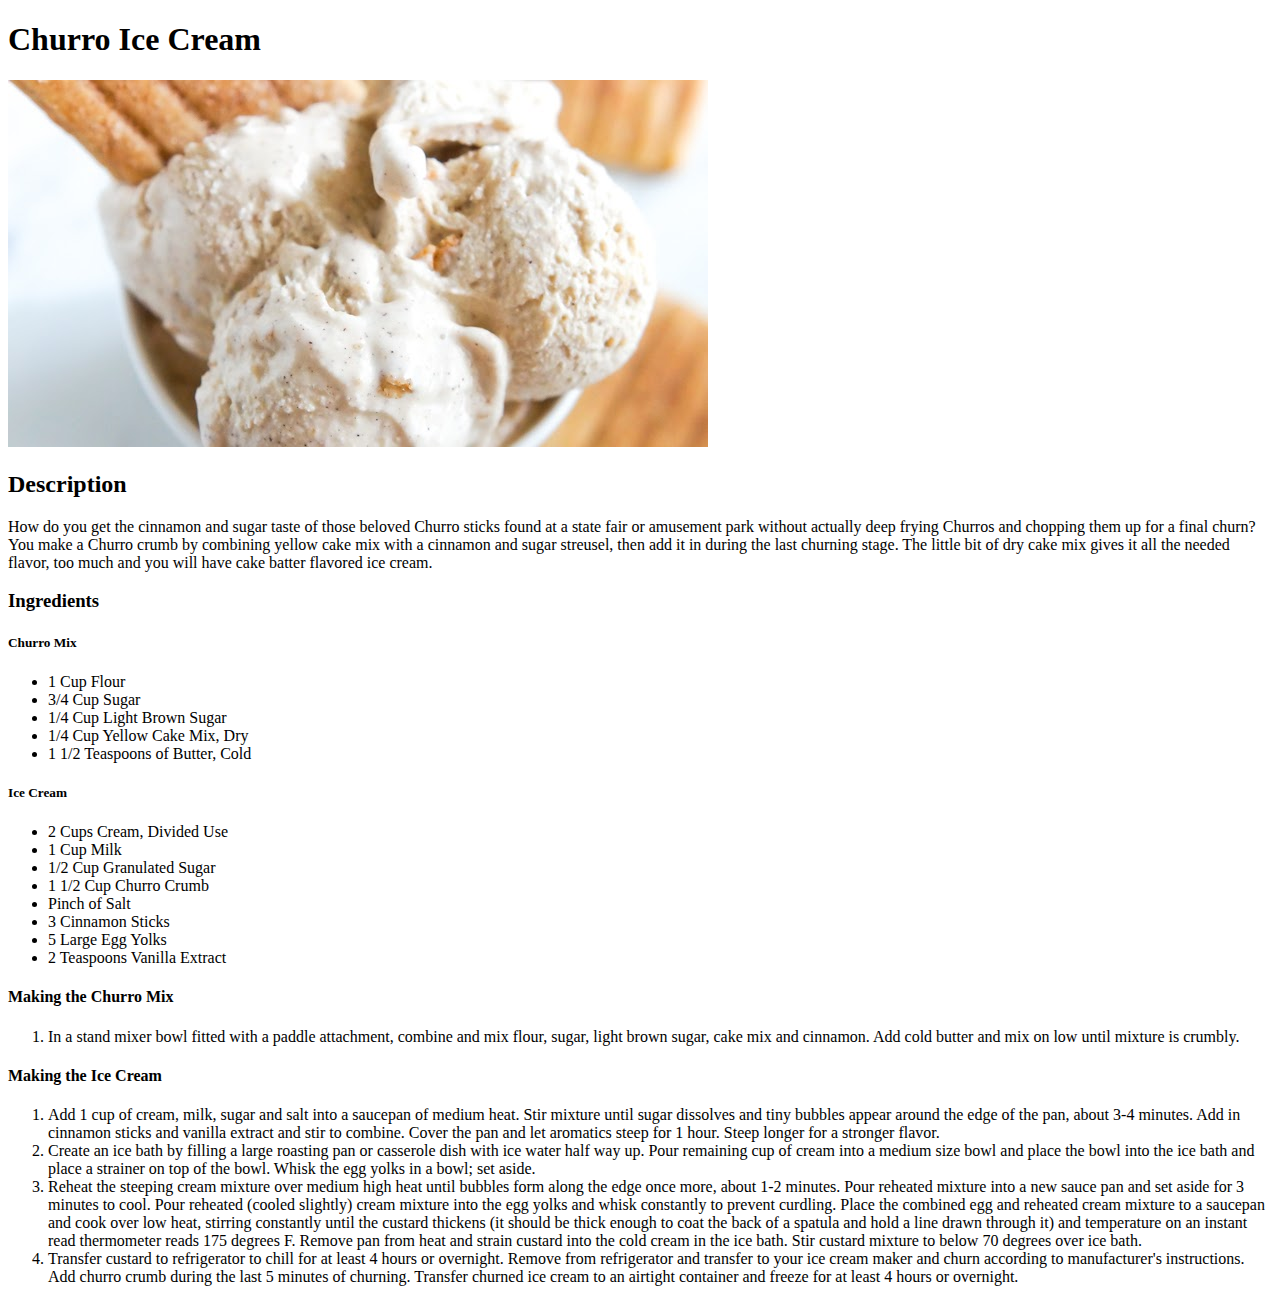
==== recipes/churro_ice_cream.html @ 2405307c "new recipe pages and index" ====
<!DOCTYPE html>
<html lang="eng">
    <title>Churro Ice Cream</title>
    <h1>Churro Ice Cream</h1>
    <img src="/links-images/churro ice cream.jpg" alt="Pic of Churro Ice Cream">
    <h2>Description</h2>
    <p>How do you get the cinnamon and sugar taste of those beloved Churro sticks 
    found at a state fair or amusement park without actually deep frying Churros and 
    chopping them up for a final churn? You make a Churro crumb by combining yellow cake 
    mix with a cinnamon and sugar streusel, then add it in  during the last churning stage. 
    The little bit of dry cake mix gives it all the needed flavor, too much and you will have
    cake batter flavored ice cream.</p>

    <h3>Ingredients</h3>
    <h5>Churro Mix</h5>
    <ul>
        <li>1 Cup Flour</li>
        <li>3/4 Cup Sugar</li>
        <li>1/4 Cup Light Brown Sugar</li>
        <li>1/4 Cup Yellow Cake Mix, Dry</li>
        <li>1 1/2 Teaspoons of Butter, Cold</li>
    </ul>
    <h5>Ice Cream</h5>
    <ul>
        <li>2 Cups Cream, Divided Use</li>
        <li>1 Cup Milk</li>
        <li>1/2 Cup Granulated Sugar</li>
        <li>1 1/2 Cup Churro Crumb</li>
        <li>Pinch of Salt</li>
        <li>3 Cinnamon Sticks</li>
        <li>5 Large Egg Yolks</li>
        <li>2 Teaspoons Vanilla Extract</li>
    </ul>

    <h4>Making the Churro Mix</h4>
    <ol>
        <li>In a stand mixer bowl fitted with a paddle attachment, 
            combine and mix flour, sugar, light brown sugar, cake 
            mix and cinnamon. Add cold butter and mix on low until 
            mixture is crumbly.</li>
    </ol>
    <h4>Making the Ice Cream</h4>
    <ol>
        <li>
            Add 1 cup of cream, milk, sugar and salt into a saucepan 
            of medium heat. Stir mixture until sugar dissolves and tiny
             bubbles appear around the edge of the pan, about 3-4 minutes.
              Add in cinnamon sticks and vanilla extract and stir to combine.
               Cover the pan and let aromatics steep for 1 hour. Steep longer
                for a stronger flavor.
        </li>
        <li>
            Create an ice bath by filling a large roasting pan or casserole dish
             with ice water half way up. Pour remaining cup of cream into a medium
              size bowl and place the bowl into the ice bath and place a strainer 
              on top of the bowl. Whisk the egg yolks in a bowl; set aside.
        </li>
        <li>
            Reheat the steeping cream mixture over medium high heat until bubbles 
            form along the edge once more, about 1-2 minutes. Pour reheated mixture
             into a new sauce pan and set aside for 3 minutes to cool. Pour reheated
              (cooled slightly) cream mixture into the egg yolks and whisk constantly
               to prevent curdling. Place the combined egg and reheated cream mixture
                to a saucepan and cook over low heat, stirring constantly until the 
                custard thickens (it should be thick enough to coat the back of a 
                spatula and hold a line drawn through it) and temperature on an 
                instant read thermometer reads 175 degrees F. Remove pan from heat
                and strain custard into the cold cream in the ice bath. Stir custard
                mixture to below 70 degrees over ice bath.
        </li>
        <li>
            Transfer custard to refrigerator to chill for at least 4 hours or overnight.
             Remove from refrigerator and transfer to your ice cream maker and churn
              according to manufacturer's instructions. Add churro crumb during the last
               5 minutes of churning. Transfer churned ice cream to an airtight container
                and freeze for at least 4 hours or overnight.
        </li>
    </ol>

</html>
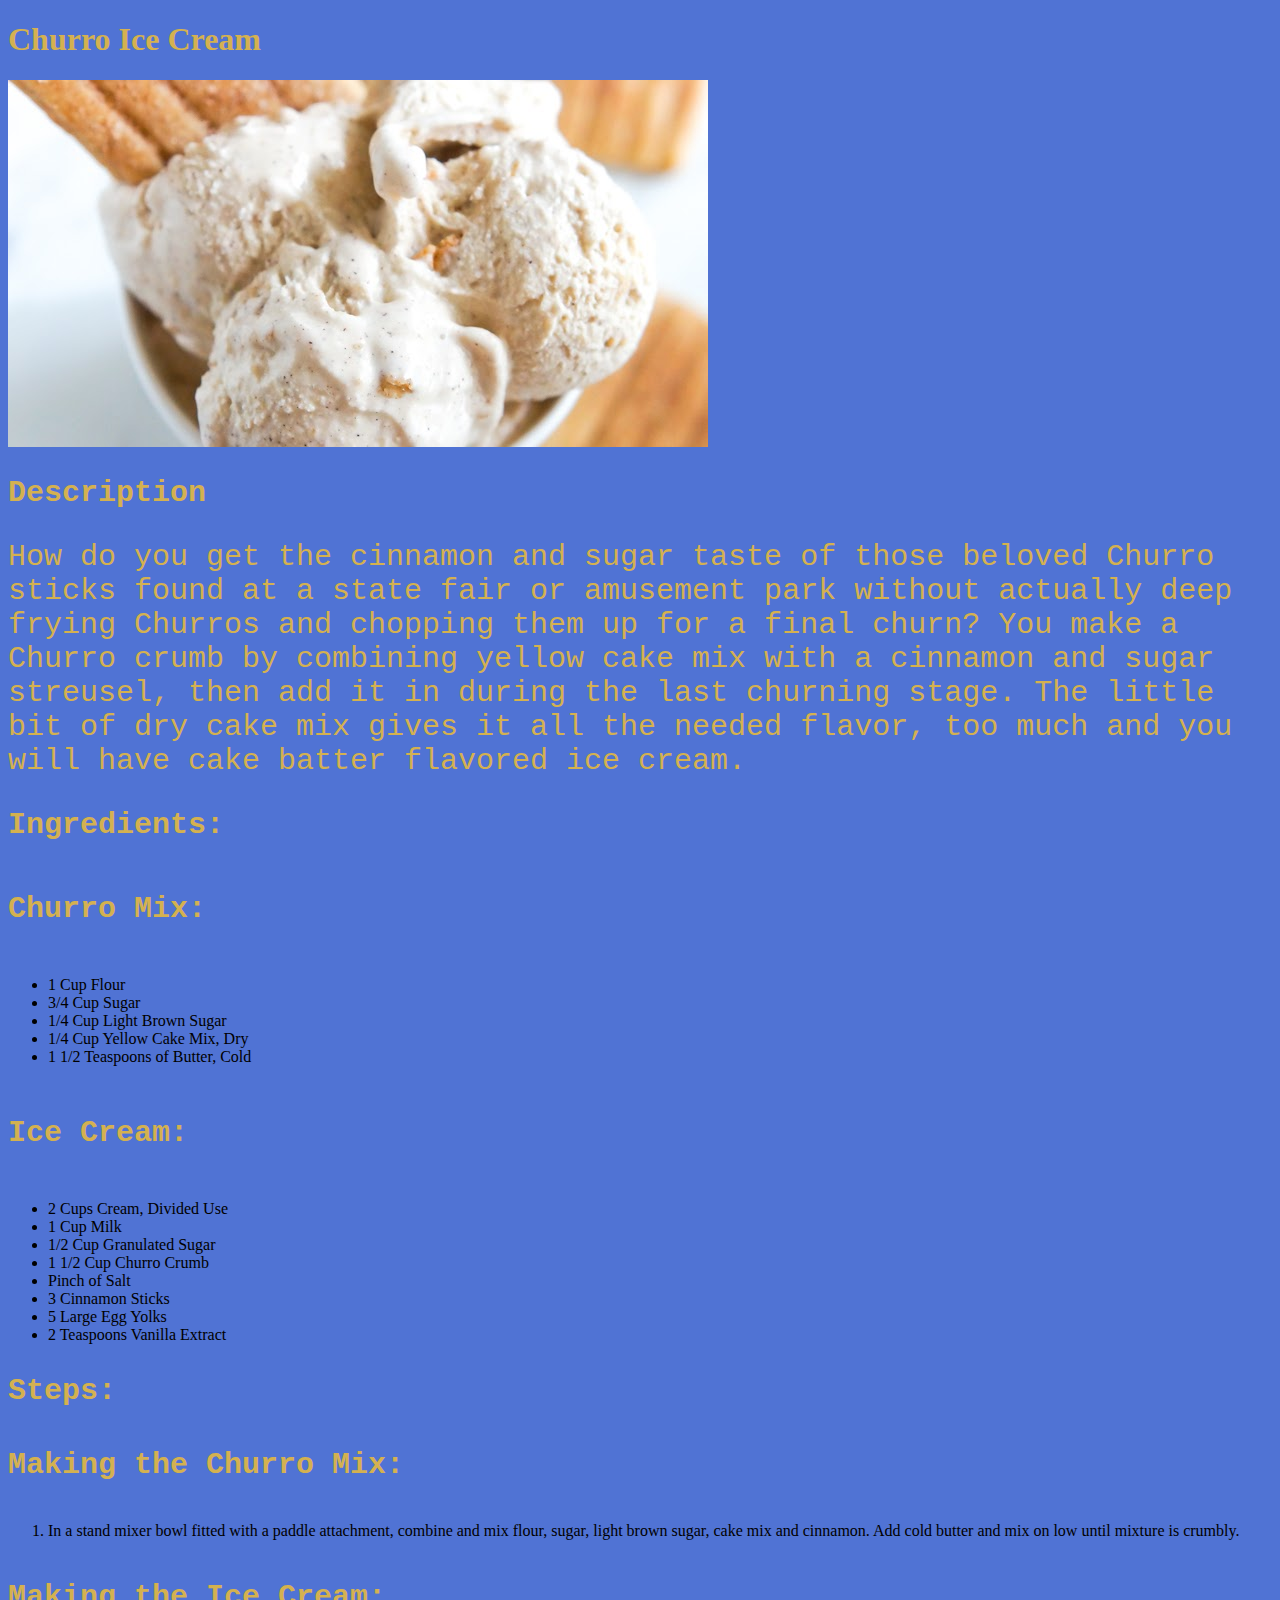
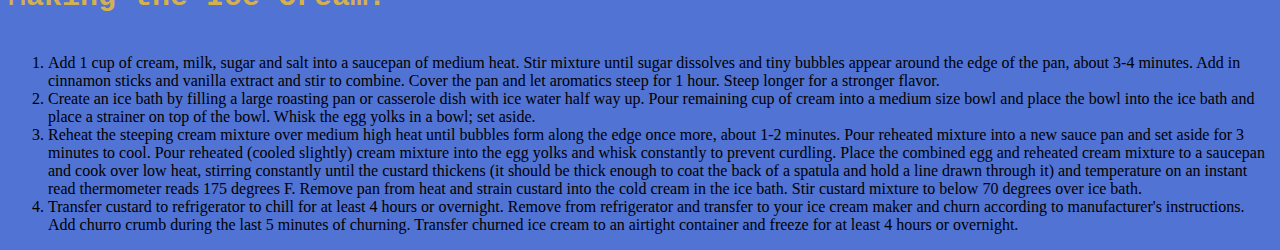
==== commit ef8e6fc1: "added css to recipes" ====
--- a/recipes/churro_ice_cream.html
+++ b/recipes/churro_ice_cream.html
@@ -1,80 +1,84 @@
 <!DOCTYPE html>
 <html lang="eng">
-    <title>Churro Ice Cream</title>
-    <h1>Churro Ice Cream</h1>
-    <img src="/links-images/churro ice cream.jpg" alt="Pic of Churro Ice Cream">
-    <h2>Description</h2>
-    <p>How do you get the cinnamon and sugar taste of those beloved Churro sticks 
-    found at a state fair or amusement park without actually deep frying Churros and 
-    chopping them up for a final churn? You make a Churro crumb by combining yellow cake 
-    mix with a cinnamon and sugar streusel, then add it in  during the last churning stage. 
-    The little bit of dry cake mix gives it all the needed flavor, too much and you will have
-    cake batter flavored ice cream.</p>
-
-    <h3>Ingredients</h3>
-    <h5>Churro Mix</h5>
-    <ul>
-        <li>1 Cup Flour</li>
-        <li>3/4 Cup Sugar</li>
-        <li>1/4 Cup Light Brown Sugar</li>
-        <li>1/4 Cup Yellow Cake Mix, Dry</li>
-        <li>1 1/2 Teaspoons of Butter, Cold</li>
-    </ul>
-    <h5>Ice Cream</h5>
-    <ul>
-        <li>2 Cups Cream, Divided Use</li>
-        <li>1 Cup Milk</li>
-        <li>1/2 Cup Granulated Sugar</li>
-        <li>1 1/2 Cup Churro Crumb</li>
-        <li>Pinch of Salt</li>
-        <li>3 Cinnamon Sticks</li>
-        <li>5 Large Egg Yolks</li>
-        <li>2 Teaspoons Vanilla Extract</li>
-    </ul>
-
-    <h4>Making the Churro Mix</h4>
-    <ol>
-        <li>In a stand mixer bowl fitted with a paddle attachment, 
-            combine and mix flour, sugar, light brown sugar, cake 
-            mix and cinnamon. Add cold butter and mix on low until 
-            mixture is crumbly.</li>
-    </ol>
-    <h4>Making the Ice Cream</h4>
-    <ol>
-        <li>
-            Add 1 cup of cream, milk, sugar and salt into a saucepan 
-            of medium heat. Stir mixture until sugar dissolves and tiny
-             bubbles appear around the edge of the pan, about 3-4 minutes.
-              Add in cinnamon sticks and vanilla extract and stir to combine.
-               Cover the pan and let aromatics steep for 1 hour. Steep longer
-                for a stronger flavor.
-        </li>
-        <li>
-            Create an ice bath by filling a large roasting pan or casserole dish
-             with ice water half way up. Pour remaining cup of cream into a medium
-              size bowl and place the bowl into the ice bath and place a strainer 
-              on top of the bowl. Whisk the egg yolks in a bowl; set aside.
-        </li>
-        <li>
-            Reheat the steeping cream mixture over medium high heat until bubbles 
-            form along the edge once more, about 1-2 minutes. Pour reheated mixture
-             into a new sauce pan and set aside for 3 minutes to cool. Pour reheated
-              (cooled slightly) cream mixture into the egg yolks and whisk constantly
-               to prevent curdling. Place the combined egg and reheated cream mixture
-                to a saucepan and cook over low heat, stirring constantly until the 
-                custard thickens (it should be thick enough to coat the back of a 
-                spatula and hold a line drawn through it) and temperature on an 
-                instant read thermometer reads 175 degrees F. Remove pan from heat
-                and strain custard into the cold cream in the ice bath. Stir custard
-                mixture to below 70 degrees over ice bath.
-        </li>
-        <li>
-            Transfer custard to refrigerator to chill for at least 4 hours or overnight.
-             Remove from refrigerator and transfer to your ice cream maker and churn
-              according to manufacturer's instructions. Add churro crumb during the last
-               5 minutes of churning. Transfer churned ice cream to an airtight container
-                and freeze for at least 4 hours or overnight.
-        </li>
-    </ol>
-
+    <head>
+        <link rel="stylesheet" href="./styles/styles_churro.css">
+        <title>Churro Ice Cream</title>
+    </head>
+    <body>
+        <h1 id="title">Churro Ice Cream</h1>
+        <img id="churro_ice_cream" src="../links-images/churro ice cream.jpg" alt="Pic of Churro Ice Cream">
+        <h2 id="description" class="header">Description</h2>
+        <p id="description" class="para">How do you get the cinnamon and sugar taste of those beloved Churro sticks 
+        found at a state fair or amusement park without actually deep frying Churros and 
+        chopping them up for a final churn? You make a Churro crumb by combining yellow cake 
+        mix with a cinnamon and sugar streusel, then add it in  during the last churning stage. 
+        The little bit of dry cake mix gives it all the needed flavor, too much and you will have
+        cake batter flavored ice cream.</p>
+    
+        <h3 id="ingredients" class="header">Ingredients:</h3>
+        <h5 id="ingredients" class="churro_mix header2">Churro Mix:</h5>
+        <ul>
+            <li>1 Cup Flour</li>
+            <li>3/4 Cup Sugar</li>
+            <li>1/4 Cup Light Brown Sugar</li>
+            <li>1/4 Cup Yellow Cake Mix, Dry</li>
+            <li>1 1/2 Teaspoons of Butter, Cold</li>
+        </ul>
+        <h5 id="ingredients" class="ice_cream header2">Ice Cream:</h5>
+        <ul>
+            <li>2 Cups Cream, Divided Use</li>
+            <li>1 Cup Milk</li>
+            <li>1/2 Cup Granulated Sugar</li>
+            <li>1 1/2 Cup Churro Crumb</li>
+            <li>Pinch of Salt</li>
+            <li>3 Cinnamon Sticks</li>
+            <li>5 Large Egg Yolks</li>
+            <li>2 Teaspoons Vanilla Extract</li>
+        </ul>
+        <h3 id="steps" class="header">Steps:</h3>
+        <h4 id="steps" class="churro_mix header2">Making the Churro Mix:</h4>
+        <ol>
+            <li>In a stand mixer bowl fitted with a paddle attachment, 
+                combine and mix flour, sugar, light brown sugar, cake 
+                mix and cinnamon. Add cold butter and mix on low until 
+                mixture is crumbly.</li>
+        </ol>
+        <h4 id="ingredients" class="ice_cream header2">Making the Ice Cream:</h4>
+        <ol>
+            <li>
+                Add 1 cup of cream, milk, sugar and salt into a saucepan 
+                of medium heat. Stir mixture until sugar dissolves and tiny
+                 bubbles appear around the edge of the pan, about 3-4 minutes.
+                  Add in cinnamon sticks and vanilla extract and stir to combine.
+                   Cover the pan and let aromatics steep for 1 hour. Steep longer
+                    for a stronger flavor.
+            </li>
+            <li>
+                Create an ice bath by filling a large roasting pan or casserole dish
+                 with ice water half way up. Pour remaining cup of cream into a medium
+                  size bowl and place the bowl into the ice bath and place a strainer 
+                  on top of the bowl. Whisk the egg yolks in a bowl; set aside.
+            </li>
+            <li>
+                Reheat the steeping cream mixture over medium high heat until bubbles 
+                form along the edge once more, about 1-2 minutes. Pour reheated mixture
+                 into a new sauce pan and set aside for 3 minutes to cool. Pour reheated
+                  (cooled slightly) cream mixture into the egg yolks and whisk constantly
+                   to prevent curdling. Place the combined egg and reheated cream mixture
+                    to a saucepan and cook over low heat, stirring constantly until the 
+                    custard thickens (it should be thick enough to coat the back of a 
+                    spatula and hold a line drawn through it) and temperature on an 
+                    instant read thermometer reads 175 degrees F. Remove pan from heat
+                    and strain custard into the cold cream in the ice bath. Stir custard
+                    mixture to below 70 degrees over ice bath.
+            </li>
+            <li>
+                Transfer custard to refrigerator to chill for at least 4 hours or overnight.
+                 Remove from refrigerator and transfer to your ice cream maker and churn
+                  according to manufacturer's instructions. Add churro crumb during the last
+                   5 minutes of churning. Transfer churned ice cream to an airtight container
+                    and freeze for at least 4 hours or overnight.
+            </li>
+        </ol>
+    </body>
 </html>--- a/recipes/styles/styles_churro.css
+++ b/recipes/styles/styles_churro.css
@@ -0,0 +1,21 @@
+body {
+    background-color: rgb(80, 115, 212);
+}
+
+#title {
+    color: rgb(212, 177, 80);
+}
+
+#description,
+#ingredients,
+#steps {
+    font-family: 'Courier New', Courier, monospace;
+    font-size: 30px;
+    color: rgb(212, 177, 80);
+}
+
+.para,
+.header2 {
+    font-size: 20px;
+    color: black;
+}